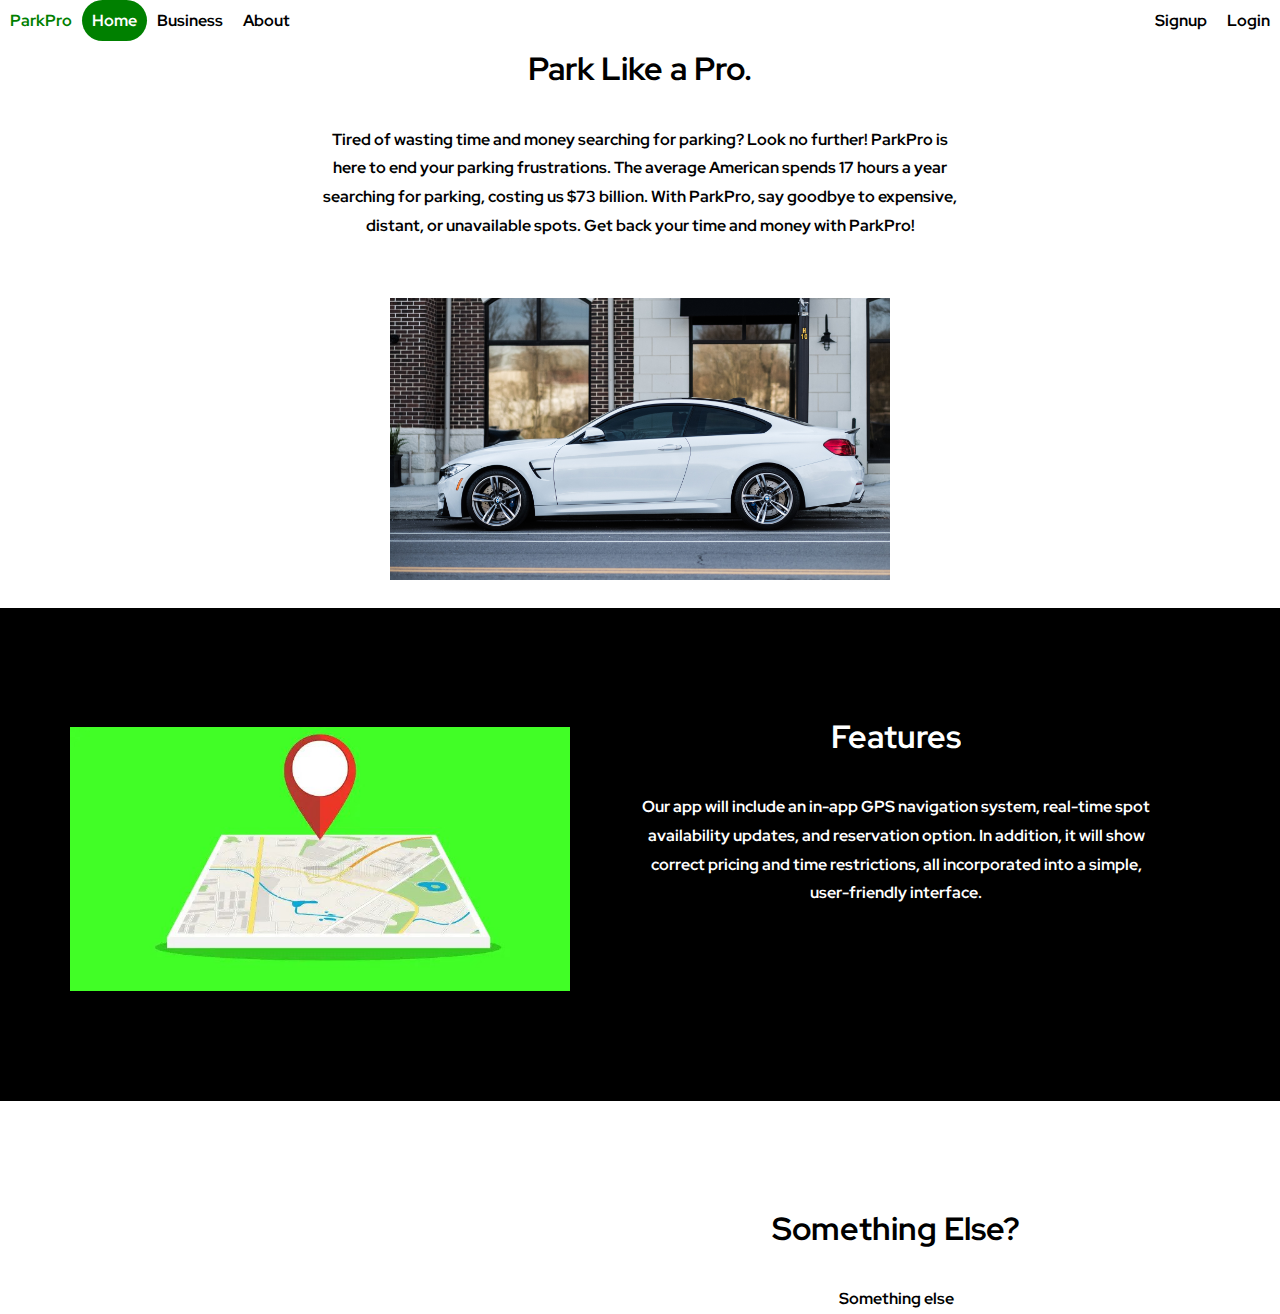
==== index.html @ 98addf38 "Updated" ====
<!DOCTYPE html>

  <html lang="en">
  <head>
    <meta charset="UTF-8">
    <meta name="viewport" content="width=device-width, initial-scale=1.0">
    <meta http-equiv="X-UA-Compatible" content="ie=edge">
    <title>ParkPro</title>
    <link href="./CSS/home.css" rel="stylesheet">
  </head>
  <body>
  <div class="container">
    <nav>
      <ul>
          <li class="logo"><a href="./index.html">ParkPro</a></li>
          <li><a class="active" href="./index.html">Home</a></li>
          <li><a href="#Bus">Business</a></li>
          <li><a href="#About">About</a></li>
          <li style="float:right"><a href="#about">Login</a></li>
          <li style="float:right"><a href="#about">Signup</a></li>
      </ul>
    </nav>
    <main>
      <section class="first-container">
          <h1>Park Like a Pro.</h1>
        <p> Tired of wasting time and money searching for parking? Look no further!
           ParkPro is here to end your parking frustrations. 
           The average American spends 17 hours a year searching for parking, costing us $73 billion. With ParkPro, say goodbye to expensive, distant, or unavailable spots.
            Get back your time and money with ParkPro!</p>
          <img src="./img/car.jpg" alt="parking" width =500px>
      </section>
    </main>
      <section class="second-container">
          <h1>Features</h1>
        <p>Our app will include an in-app GPS navigation system, real-time spot availability updates, and reservation option. 
          In addition, it will show correct pricing and time restrictions, all incorporated into a simple, user-friendly interface.</p>
          <img src="./img/nav.jpg" alt="" width=500px>
      </section>
      <section class="third-container">
        <h1>Something Else?</h1>
      <p>Something else</p>
        <!-- <img src="./img/nav.jpg" alt="" width=500px> -->
    </section>

  </div> <!-- end container -->
  </body>
  </html>
---- CSS/home.css ----
@import url('https://fonts.googleapis.com/css2?family=Akaya+Telivigala&family=Nunito:ital,wght@1,300&display=swap');
@import url('https://fonts.googleapis.com/css2?family=Red+Hat+Display:wght@300&display=swap" rel="stylesheet');

*,
*:before,
*:after {
  box-sizing: border-box;
  padding: 0;
  margin: 0;
}

body {
  font-family: 'Red Hat Display', sans-serif;
  font-weight: bold;
  overflow-x: hidden;
}


h2
{
    font-weight: bold;
  padding: .2em 0;
  text-align: center;
}
h3 {
  font-weight: bold;
  padding: .2em 0;
  text-align: center;
}
.first-container {
  display: flex;
  flex-direction: column;
  align-items: center;
  justify-content: center;
  text-align: center;
}

.first-container h1 {
  font-weight: bold;
  padding: .2em 0;
}

.first-container p {
  margin: 1.8em 0;
  line-height: 1.8em;
  word-wrap: break-word;
  width: 50%;
}

.first-container img {
  margin: 1.8em 0;
  line-height: 1.8em;
  max-width: 100%;
}

ul {  
    list-style-type: none;
    margin: 0;
    padding: 0;
    overflow: hidden;
    font-weight: bold;
    
  }
  
  li {
    float: left;
  }
  
  li a {
    font-weight: bold;
    display: block;
    color: black;
    text-align: center;
    padding: 10px 10px;
    text-decoration: none;
  }
  
.logo {
    font-weight: bold;
    text-decoration: none;
}
li.logo a
{
    color: green; /* Set the text color to green */
}

li a:hover:not(.active) {
    background-color: gray;
    border-radius: 100px;
}

li a.active {
    color: white; /* Change the text color to ensure visibility */
    background-color: green;
    border-radius: 100px;
}

li.logo a:hover {
    background-color: transparent !important;
}

/* Start Second container */
.second-container {
  display: flex;
  flex-direction: column;
  align-items: center;
  justify-content: center;
  text-align: center;
  background-color: black;
  color: white
}

.second-container h1 {
  position: relative;
  font-weight: bold;
  overflow: hidden;
  padding: .2em 0;
  top: 100px;
  left: 20%;
}

.second-container p {
  position: relative;
  margin: 1.8em 0;
  line-height: 1.8em;
  word-wrap: break-word;
  overflow: hidden;
  width: 40%;
  align-items: center;
  top: 100px;
  left: 20%;
}

.second-container img {
  max-width: 100%;
  position: relative;
  top: center;
  left: -25%;
  top: -110px;
}
/* Add this media query for smaller screens */
/* Add this media query for smaller screens */
@media only screen and (max-width: 1080px) {
  .second-container {
    text-align: center; /* Center align the content */
  }

  .second-container h1,
  .second-container p {
    width: 80%; /* Adjust the width of the text */
    margin: 0 auto; /* Center the text horizontally */
    position: static; /* Reset position */
  }

  .second-container img {
    max-width: 100%;
    margin-top: 1.8em; /* Add margin to separate image from text */
    position: static; /* Reset position */
  }
}
/* End Second container */

/* Start third container */
.third-container {
  display: flex;
  flex-direction: column;
  align-items: center;
  justify-content: center;
  text-align: center;
  background-color: white;

}

.third-container h1 {
  position: relative;
  font-weight: bold;
  overflow: hidden;
  padding: .2em 0;
  top: 100px;
  left: 20%;
}

.third-container p {
  position: relative;
  margin: 1.8em 0;
  line-height: 1.8em;
  word-wrap: break-word;
  overflow: hidden;
  width: 40%;
  align-items: center;
  top: 100px;
  left: 20%;
}

.third-container img {
  max-width: 100%;
  position: relative;
  top: center;
  left: -30%;
  top: -160px;
}
/* Add this media query for smaller screens */
/* Add this media query for smaller screens */
@media only screen and (max-width: 1080px) {
  .thrid-container {
    text-align: center; /* Center align the content */
  }

  .third-container h1,
  .third-container p {
    width: 80%; /* Adjust the width of the text */
    margin: 0 auto; /* Center the text horizontally */
    position: static; /* Reset position */
  }

  .thrid-container img {
    max-width: 100%;
    margin-top: 1.8em; /* Add margin to separate image from text */
    position: static; /* Reset position */
  }
}
/* End third container */
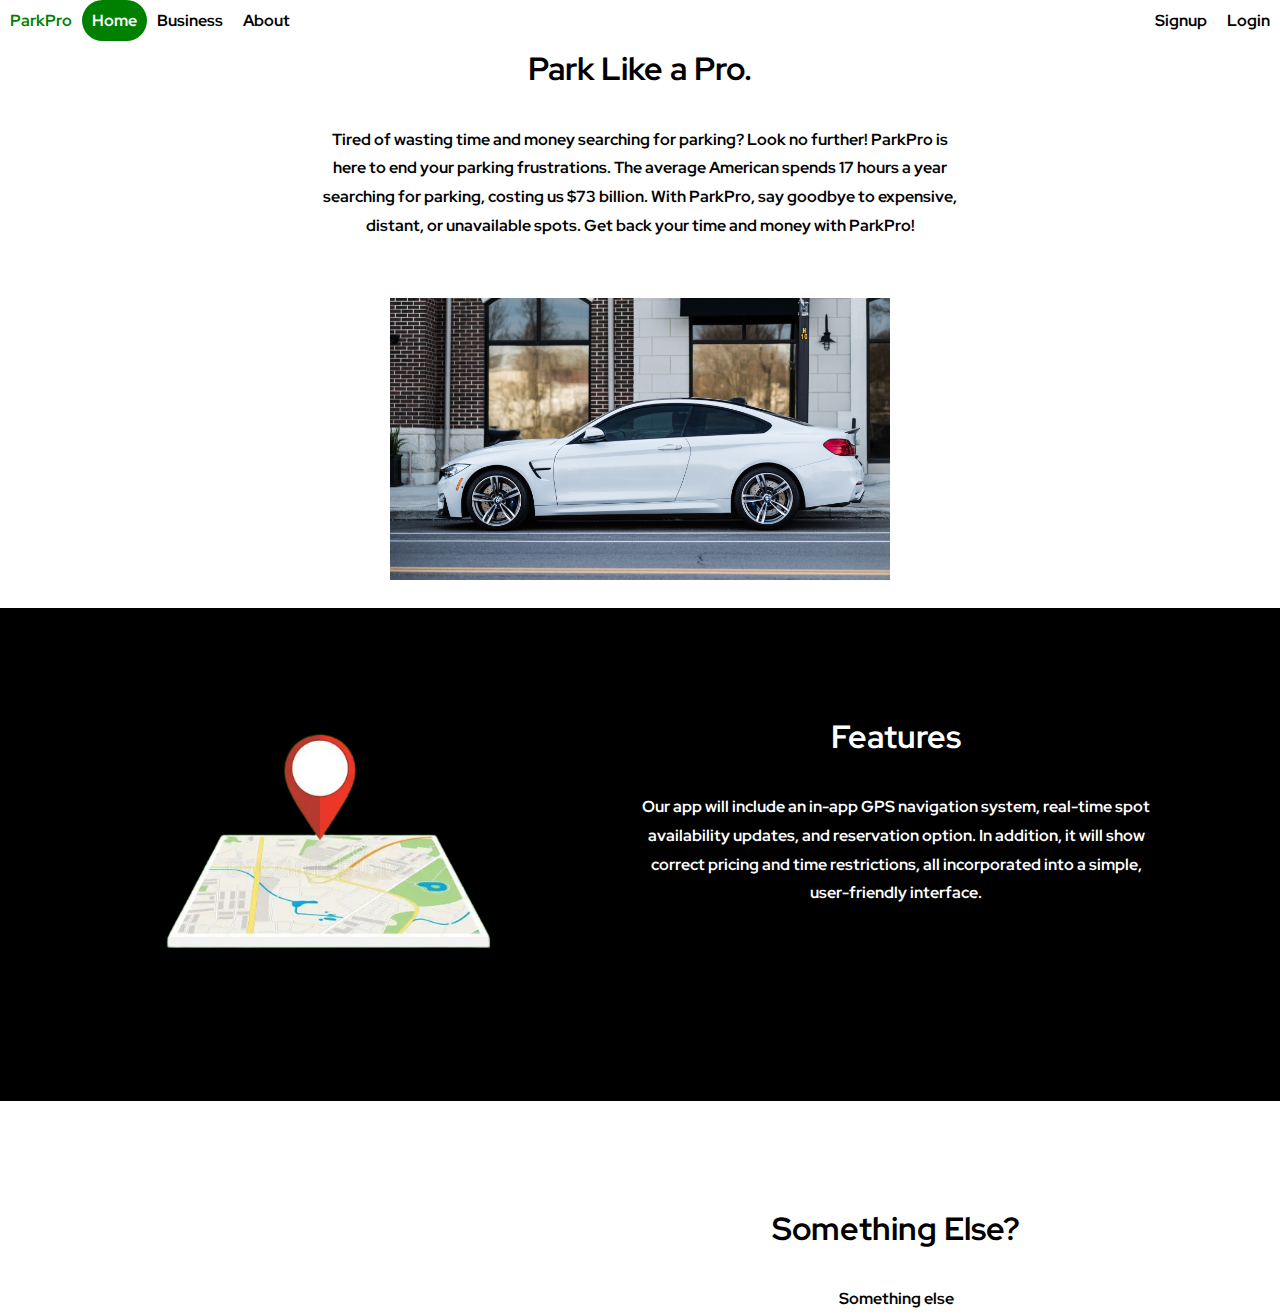
==== commit 2a5602f3: "updated img" ====
--- a/index.html
+++ b/index.html
@@ -35,7 +35,7 @@
           <h1>Features</h1>
         <p>Our app will include an in-app GPS navigation system, real-time spot availability updates, and reservation option. 
           In addition, it will show correct pricing and time restrictions, all incorporated into a simple, user-friendly interface.</p>
-          <img src="./img/nav.jpg" alt="" width=500px>
+          <img src="./img/nav.png" alt="" width=500px>
       </section>
       <section class="third-container">
         <h1>Something Else?</h1>
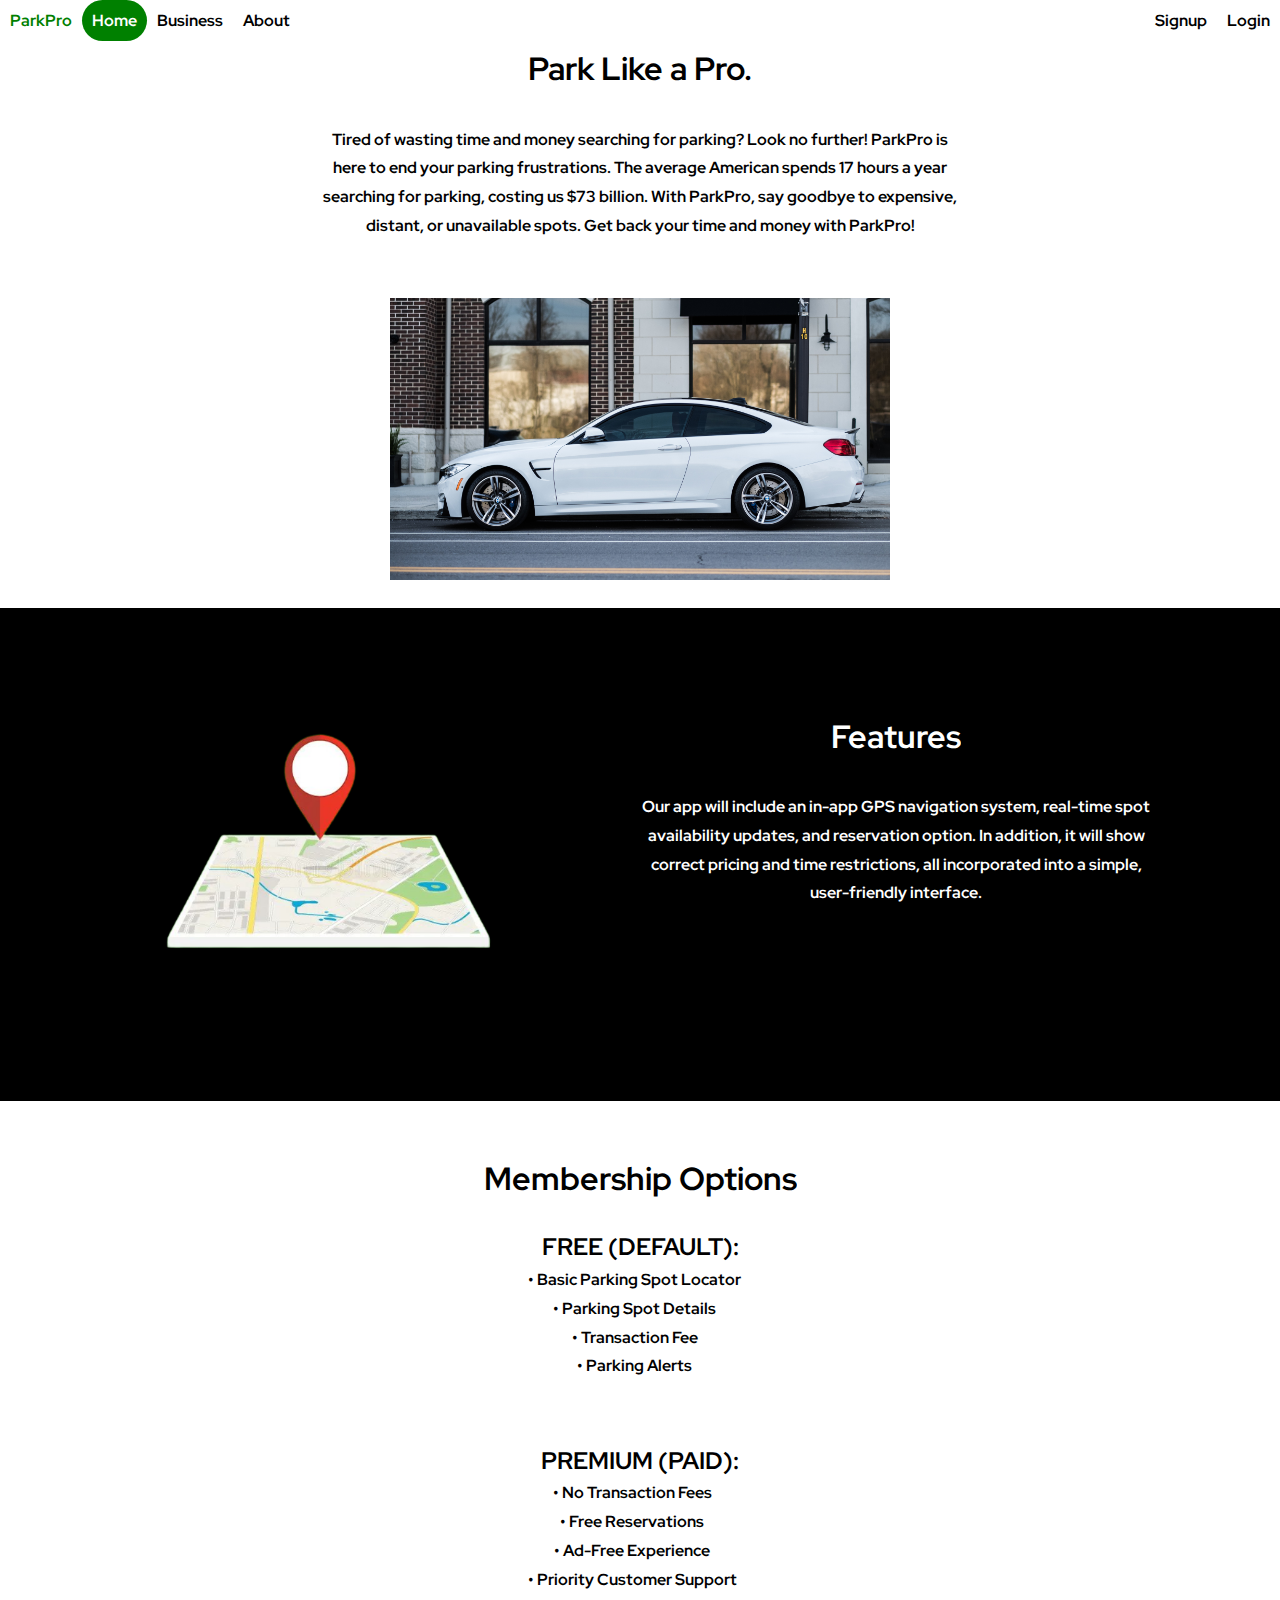
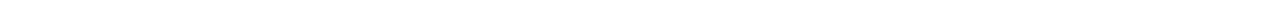
==== commit 4ace3761: "Updated Nov.11" ====
--- a/index.html
+++ b/index.html
@@ -38,10 +38,31 @@
           <img src="./img/nav.png" alt="" width=500px>
       </section>
       <section class="third-container">
-        <h1>Something Else?</h1>
-      <p>Something else</p>
-        <!-- <img src="./img/nav.jpg" alt="" width=500px> -->
+        <h1>Membership Options</h1>
     </section>
+
+    <section class="fourth-container">
+      <h2>FREE (DEFAULT):</h2>
+      <ul>
+        <li>&#x2022; Basic Parking Spot Locator</li>
+        <li>&#x2022; Parking Spot Details</li>
+        <li>&#x2022; Transaction Fee</li>
+        <li>&#x2022; Parking Alerts</li>
+      
+      </ul>
+  </section>
+
+
+  <section class="fifth-container">
+    <h2>PREMIUM (PAID):</h2>
+    <ul>
+      <li>&#x2022; No Transaction Fees</li>
+      <li>&#x2022; Free Reservations</li>
+      <li>&#x2022; Ad-Free Experience</li>
+      <li>&#x2022; Priority Customer Support</li>
+    
+    </ul>
+</section>
 
   </div> <!-- end container -->
   </body>
--- a/CSS/home.css
+++ b/CSS/home.css
@@ -176,8 +176,8 @@
   font-weight: bold;
   overflow: hidden;
   padding: .2em 0;
-  top: 100px;
-  left: 20%;
+  top: 50px;
+  left: 0%;
 }
 
 .third-container p {
@@ -219,4 +219,138 @@
     position: static; /* Reset position */
   }
 }
-/* End third container */+
+/* End third container */
+
+
+/* Fourth container*/
+.fourth-container {
+  display: flex;
+  flex-direction: column;
+  align-items: center;
+  justify-content: center;
+  text-align: center;
+  background-color: white;
+
+}
+
+.fourth-container h2 {
+  position: relative;
+  font-weight: bold;
+  margin-top: 20px;
+  overflow: hidden;
+  padding: .2em 0;
+  top: 50px;
+  right: 0%;
+}
+.fourth-container ul
+{
+  list-style-type: circle;
+  word-wrap: break-word;
+  position: relative;
+  margin: 1.8em 0;
+  line-height: 1.8em;
+  overflow: hidden;
+  top: 20px;
+  right: -2%;
+}
+.fourth-container ul li
+{
+  list-style-type: circle;
+  position: relative;
+  line-height: 1.8em;
+  word-wrap: break-word;
+  overflow: hidden;
+  width: 90%;
+}
+/* Add this media query for smaller screens */
+
+/* Add this media query for smaller screens */
+@media only screen and (max-width: 1080px) {
+  .fourth-container {
+    text-align: center; /* Center align the content */
+  }
+  .fourth-container ul {
+    list-style-type: none; /* Remove default list-style (bullets) */
+    padding-left: 0; /* Remove default left padding */
+    text-align: center;
+  }
+  .fourth-container ul li {
+    display: block; /* Change display to block */
+    margin-left: 1em; /* Add left margin for indentation */
+  }
+
+  .fourth-container h2
+ {
+    width: 80%; /* Adjust the width of the text */
+    margin: 0 auto; /* Center the text horizontally */
+    position: static; /* Reset position */
+  }
+}
+
+/* End fourth container */
+
+
+/* fifth container*/
+.fifth-container {
+  display: flex;
+  flex-direction: column;
+  align-items: center;
+  justify-content: center;
+  text-align: center;
+  background-color: white;
+
+}
+
+.fifth-container h2 {
+  position: relative;
+  font-weight: bold;
+  overflow: hidden;
+  padding: .2em 0;
+  top: 50px;
+  right: 0%;
+}
+.fifth-container ul
+{
+  list-style-type: circle;
+  word-wrap: break-word;
+  position: relative;
+  margin: 1.8em 0;
+  line-height: 1.8em;
+  overflow: hidden;
+  top: 20px;
+  right: -2%;
+}
+.fifth-container ul li
+{
+  list-style-type: circle;
+  position: relative;
+  line-height: 1.8em;
+  word-wrap: break-word;
+  overflow: hidden;
+  width: 90%;
+}
+/* Add this media query for smaller screens */
+
+/* Add this media query for smaller screens */
+@media only screen and (max-width: 720px) {
+  .fifth-container {
+    text-align: center; /* Center align the content */
+  }
+  .fifth-container ul {
+    list-style-type: none; /* Remove default list-style (bullets) */
+    padding-left: 0; /* Remove default left padding */
+    text-align: center; /* Align list items to the left */
+  }
+  .fifth-container ul li {
+    display: block; /* Change display to block */
+    margin-left: 1em; /* Add left margin for indentation */
+  }
+
+  .fifth-container h2
+ {
+    width: 80%; /* Adjust the width of the text */
+    margin: 0 auto; /* Center the text horizontally */
+    position: static; /* Reset position */
+  }
+}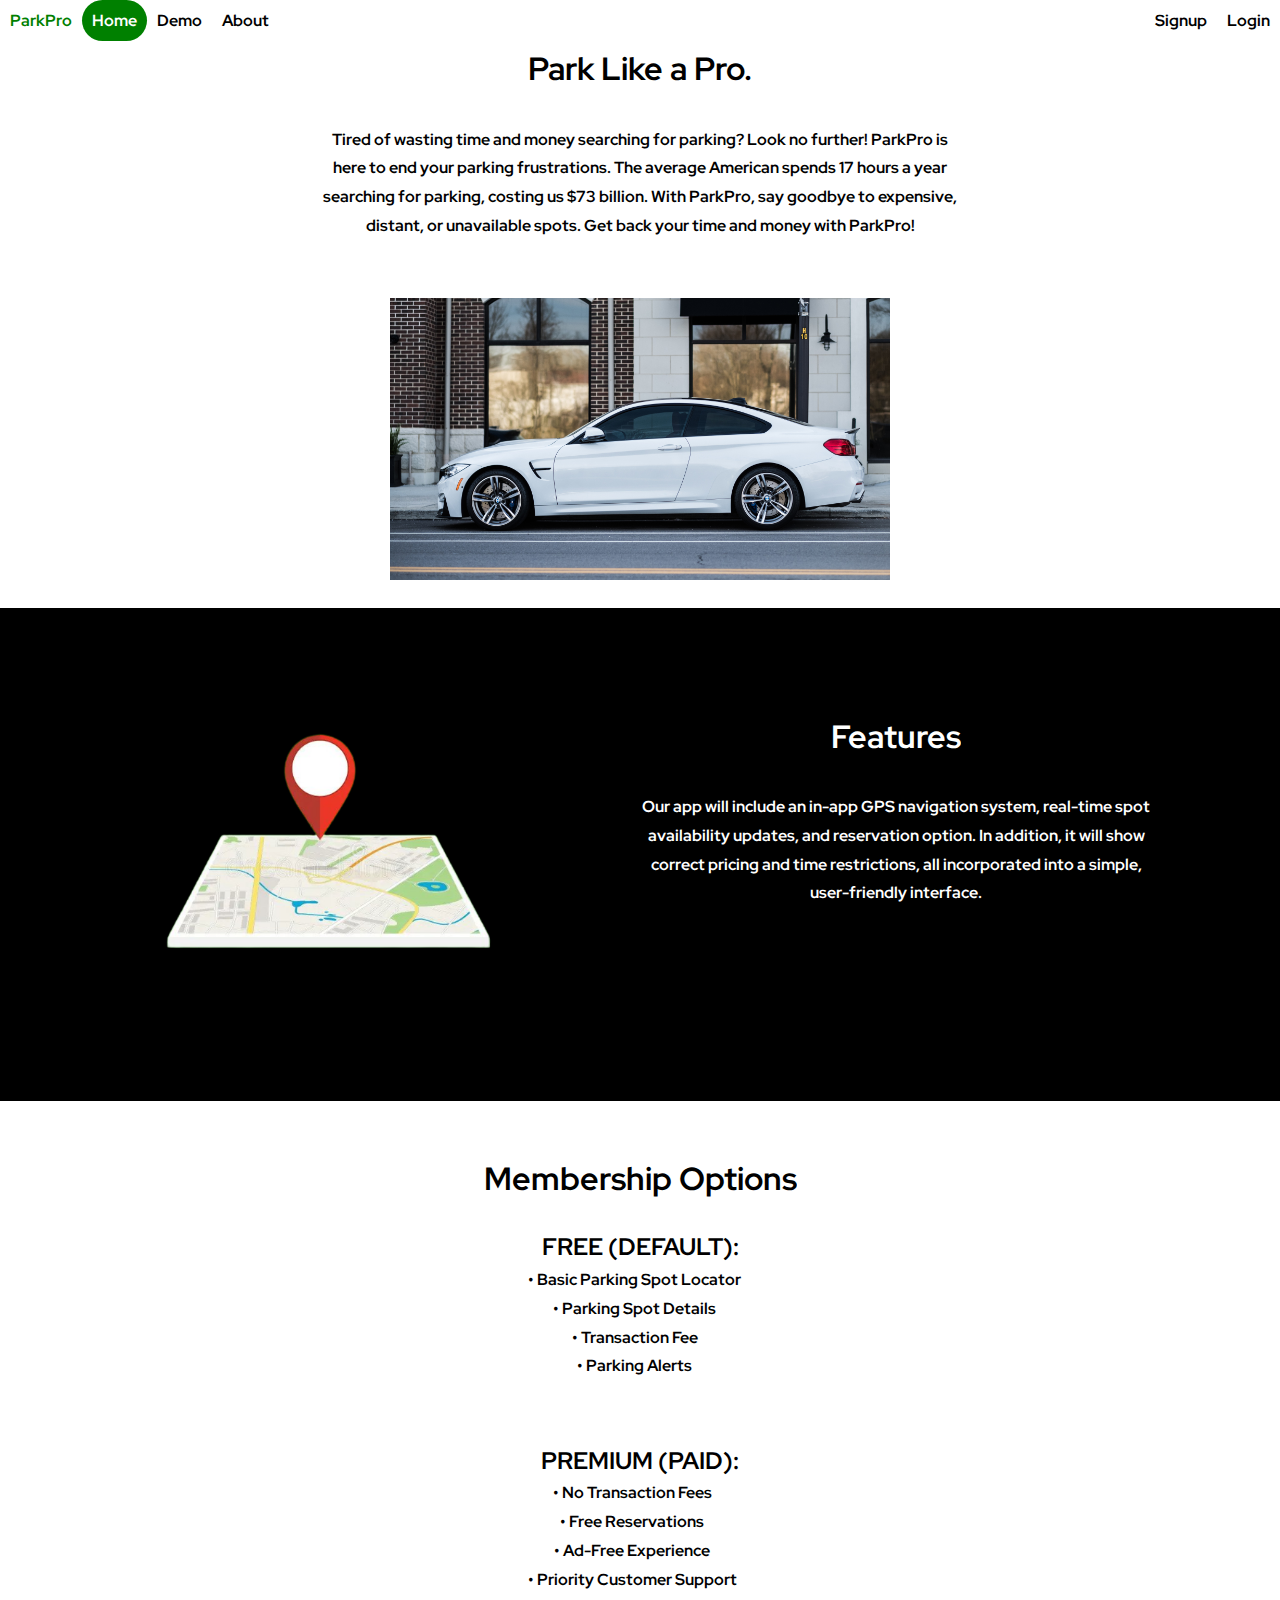
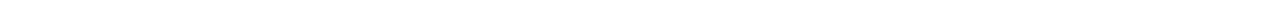
==== commit f6f1cbf4: "Updated Demo" ====
--- a/index.html
+++ b/index.html
@@ -15,7 +15,7 @@
       <ul>
           <li class="logo"><a href="./index.html">ParkPro</a></li>
           <li><a class="active" href="./index.html">Home</a></li>
-          <li><a href="#Bus">Business</a></li>
+          <li><a href="./demo.html">Demo</a></li>
           <li><a href="#About">About</a></li>
           <li style="float:right"><a href="#about">Login</a></li>
           <li style="float:right"><a href="#about">Signup</a></li>
--- a/CSS/home.css
+++ b/CSS/home.css
@@ -18,7 +18,7 @@
 
 h2
 {
-    font-weight: bold;
+  font-weight: bold;
   padding: .2em 0;
   text-align: center;
 }
@@ -266,25 +266,18 @@
 /* Add this media query for smaller screens */
 
 /* Add this media query for smaller screens */
-@media only screen and (max-width: 1080px) {
-  .fourth-container {
+@media only screen and (max-width: 600px) {
+  .fifth-container {
     text-align: center; /* Center align the content */
   }
-  .fourth-container ul {
-    list-style-type: none; /* Remove default list-style (bullets) */
-    padding-left: 0; /* Remove default left padding */
-    text-align: center;
-  }
-  .fourth-container ul li {
-    display: block; /* Change display to block */
-    margin-left: 1em; /* Add left margin for indentation */
-  }
-
-  .fourth-container h2
- {
-    width: 80%; /* Adjust the width of the text */
-    margin: 0 auto; /* Center the text horizontally */
-    position: static; /* Reset position */
+  .fourth-container h2,
+  .fifth-container h2 {
+    margin-bottom: 10px; /* Adjust as needed */
+  }
+
+  .fourth-container ul,
+  .fifth-container ul {
+    margin-top: 10px; /* Adjust as needed */
   }
 }
 
@@ -333,24 +326,17 @@
 /* Add this media query for smaller screens */
 
 /* Add this media query for smaller screens */
-@media only screen and (max-width: 720px) {
+@media only screen and (max-width: 600px) {
   .fifth-container {
     text-align: center; /* Center align the content */
   }
+  .fourth-container h2,
+  .fifth-container h2 {
+    margin-bottom: 10px; /* Adjust as needed */
+  }
+
+  .fourth-container ul,
   .fifth-container ul {
-    list-style-type: none; /* Remove default list-style (bullets) */
-    padding-left: 0; /* Remove default left padding */
-    text-align: center; /* Align list items to the left */
-  }
-  .fifth-container ul li {
-    display: block; /* Change display to block */
-    margin-left: 1em; /* Add left margin for indentation */
-  }
-
-  .fifth-container h2
- {
-    width: 80%; /* Adjust the width of the text */
-    margin: 0 auto; /* Center the text horizontally */
-    position: static; /* Reset position */
+    margin-top: 10px; /* Adjust as needed */
   }
 }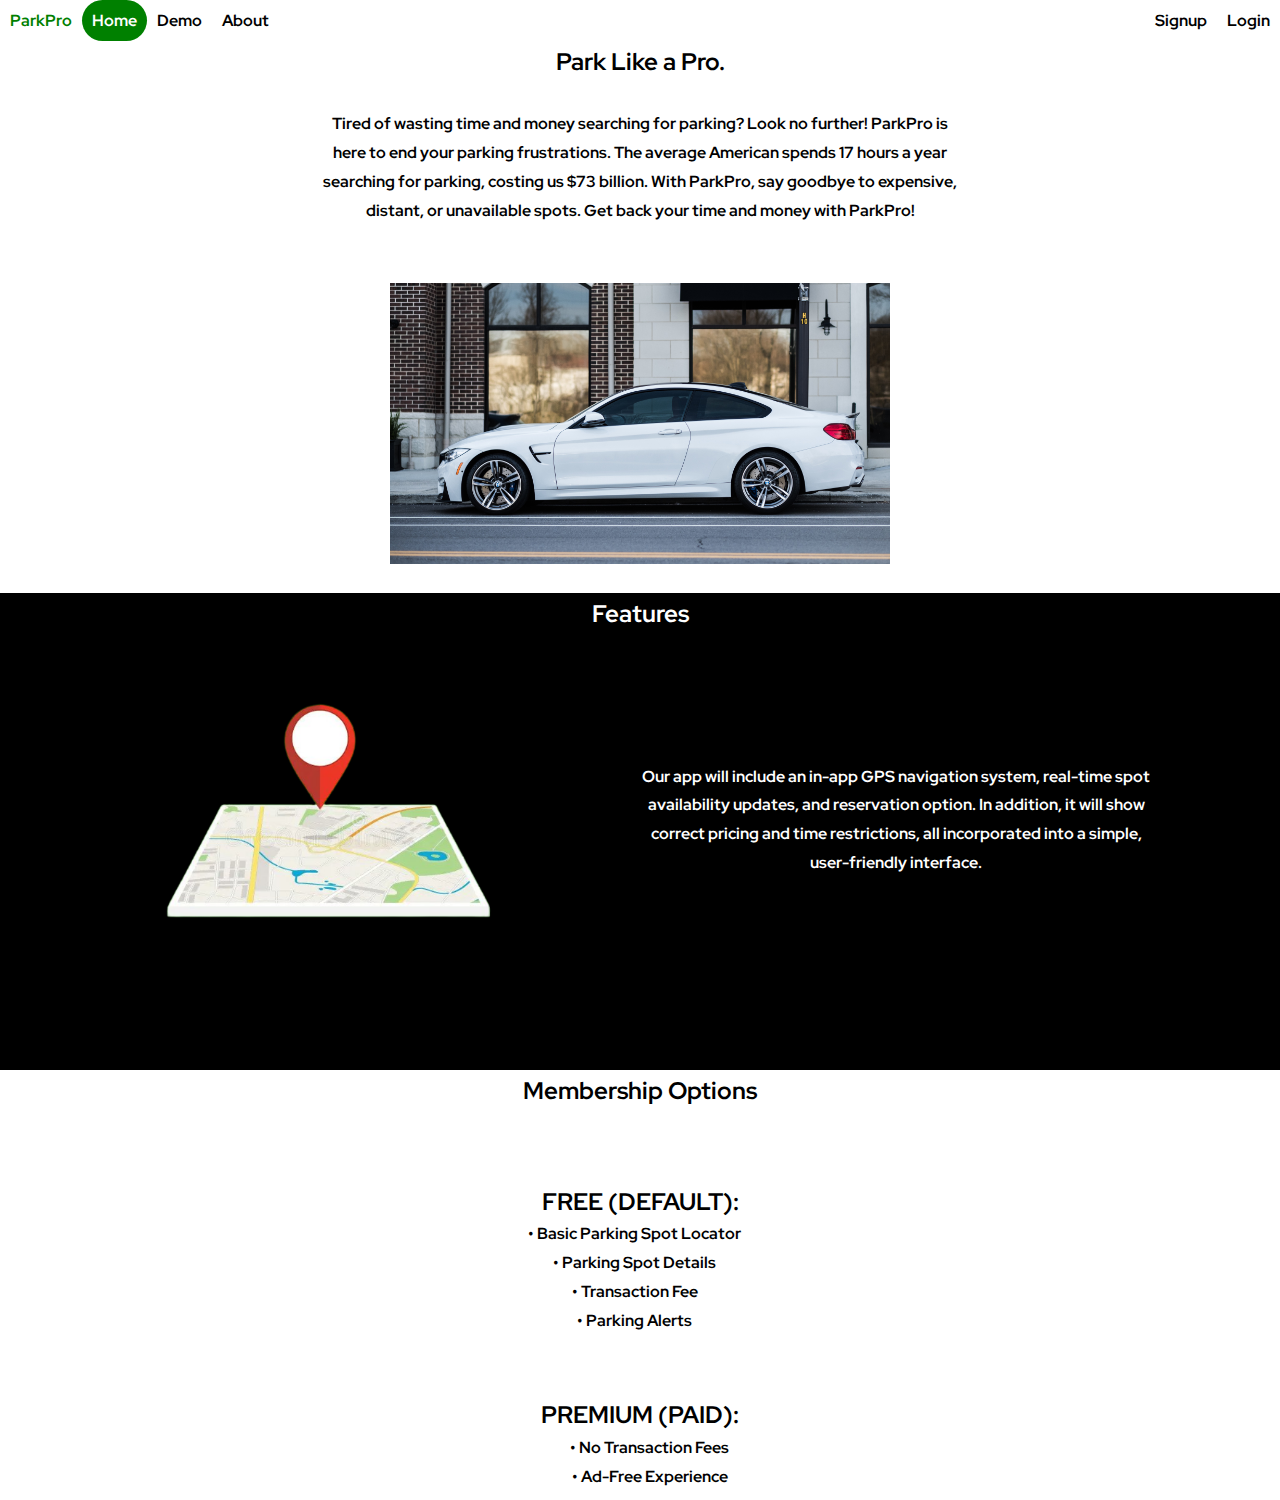
==== commit a8a7ad42: "Done" ====
--- a/index.html
+++ b/index.html
@@ -10,35 +10,39 @@
     <link href="./CSS/home.css" rel="stylesheet">
   </head>
   <body>
+    <h1 class="hidden-title">ParkPro</h1>
   <div class="container">
     <nav>
+      <h2 class ="sr-only"> Main Navigation</h2>
       <ul>
           <li class="logo"><a href="./index.html">ParkPro</a></li>
           <li><a class="active" href="./index.html">Home</a></li>
           <li><a href="./demo.html">Demo</a></li>
-          <li><a href="#About">About</a></li>
+          <li><a href="about.html">About</a></li>
           <li style="float:right"><a href="#about">Login</a></li>
           <li style="float:right"><a href="#about">Signup</a></li>
       </ul>
     </nav>
     <main>
       <section class="first-container">
-          <h1>Park Like a Pro.</h1>
+        <header>
+          <h2>Park Like a Pro.</h2>
+          </header>
         <p> Tired of wasting time and money searching for parking? Look no further!
            ParkPro is here to end your parking frustrations. 
            The average American spends 17 hours a year searching for parking, costing us $73 billion. With ParkPro, say goodbye to expensive, distant, or unavailable spots.
             Get back your time and money with ParkPro!</p>
-          <img src="./img/car.jpg" alt="parking" width =500px>
+          <img src="./img/car.jpg" alt="parking" width =500>
       </section>
     </main>
       <section class="second-container">
-          <h1>Features</h1>
+          <h2>Features</h2>
         <p>Our app will include an in-app GPS navigation system, real-time spot availability updates, and reservation option. 
           In addition, it will show correct pricing and time restrictions, all incorporated into a simple, user-friendly interface.</p>
-          <img src="./img/nav.png" alt="" width=500px>
+          <img src="./img/nav.png" alt="" width=500>
       </section>
       <section class="third-container">
-        <h1>Membership Options</h1>
+        <h2>Membership Options</h2>
     </section>
 
     <section class="fourth-container">
@@ -57,9 +61,7 @@
     <h2>PREMIUM (PAID):</h2>
     <ul>
       <li>&#x2022; No Transaction Fees</li>
-      <li>&#x2022; Free Reservations</li>
       <li>&#x2022; Ad-Free Experience</li>
-      <li>&#x2022; Priority Customer Support</li>
     
     </ul>
 </section>
--- a/CSS/home.css
+++ b/CSS/home.css
@@ -14,8 +14,21 @@
   font-weight: bold;
   overflow-x: hidden;
 }
-
-
+.sr-only {
+  border: 0;
+  clip: rect(0, 0, 0, 0);
+  height: 1px;
+  margin: -1px;
+  overflow: hidden;
+  padding: 0;
+  position: absolute;
+  white-space: nowrap;
+  width: 1px;
+
+}
+.hidden-title {
+  display: none;
+}
 h2
 {
   font-weight: bold;
